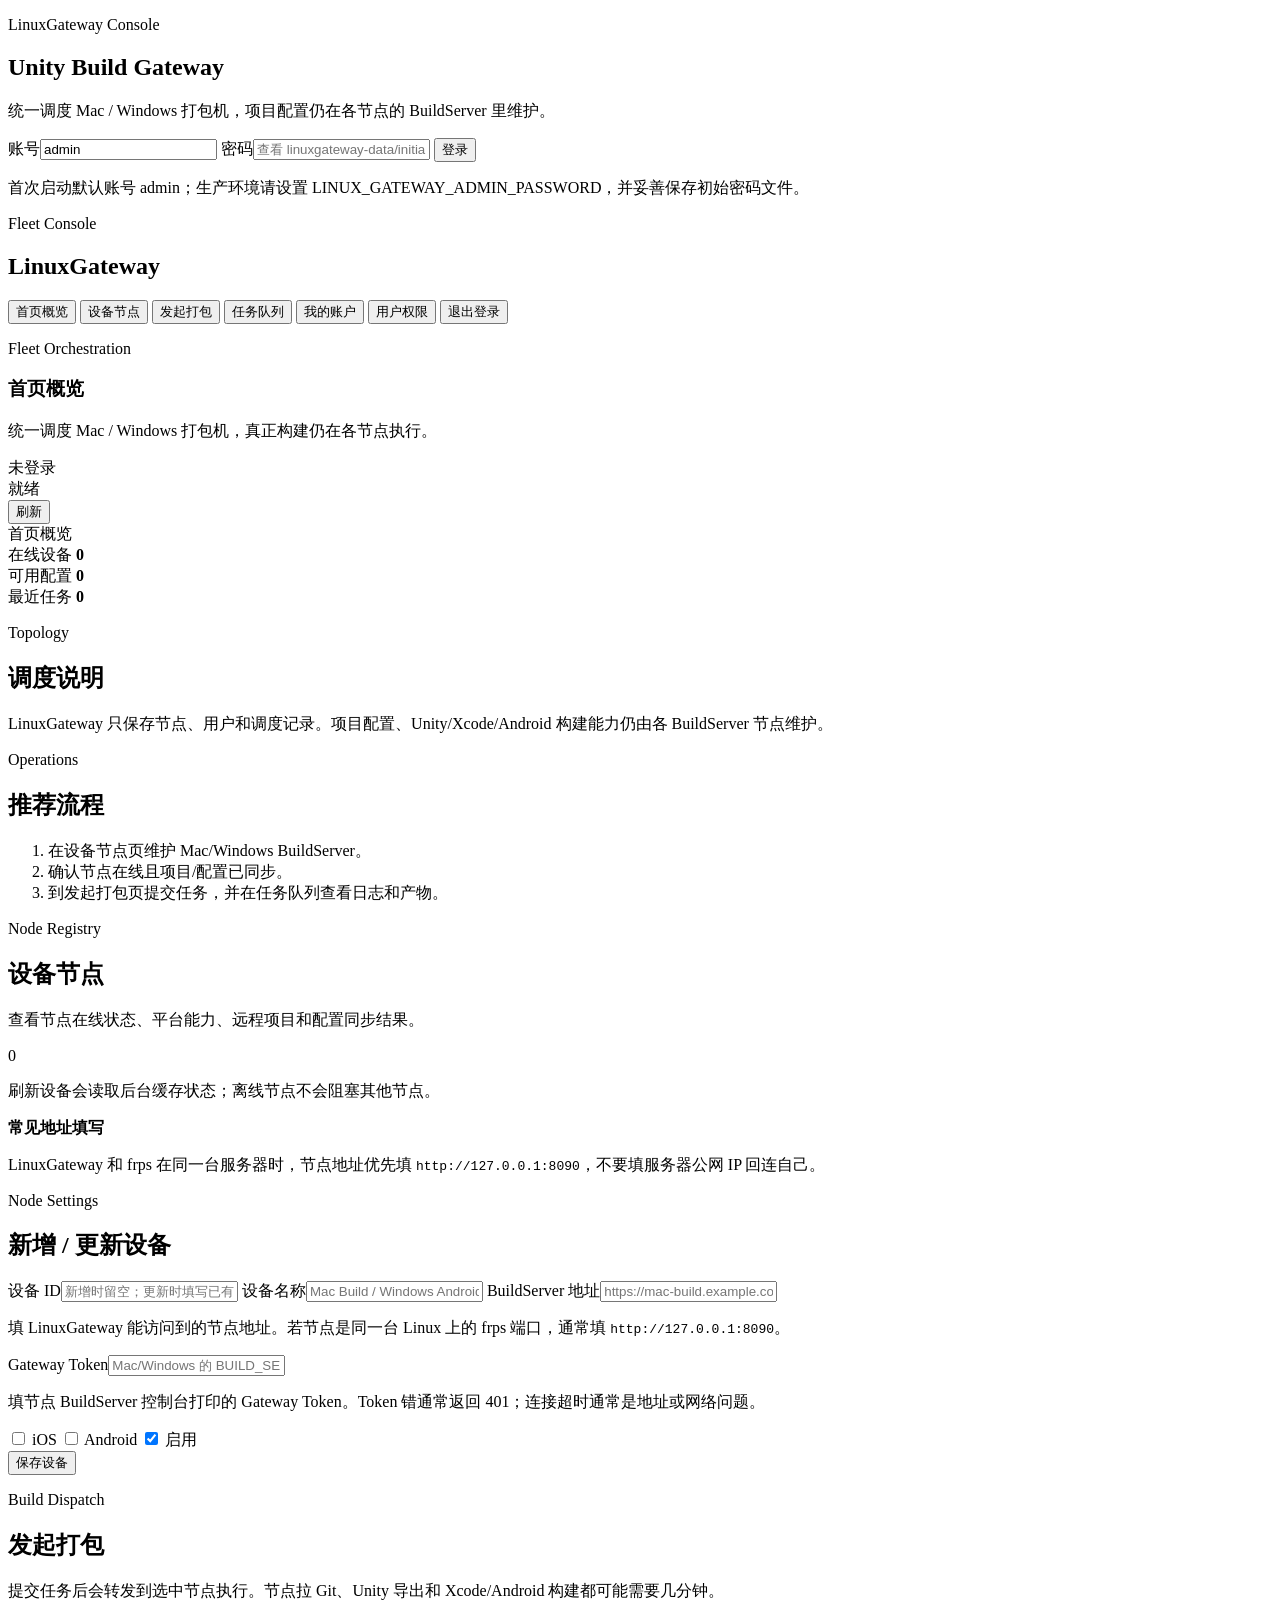
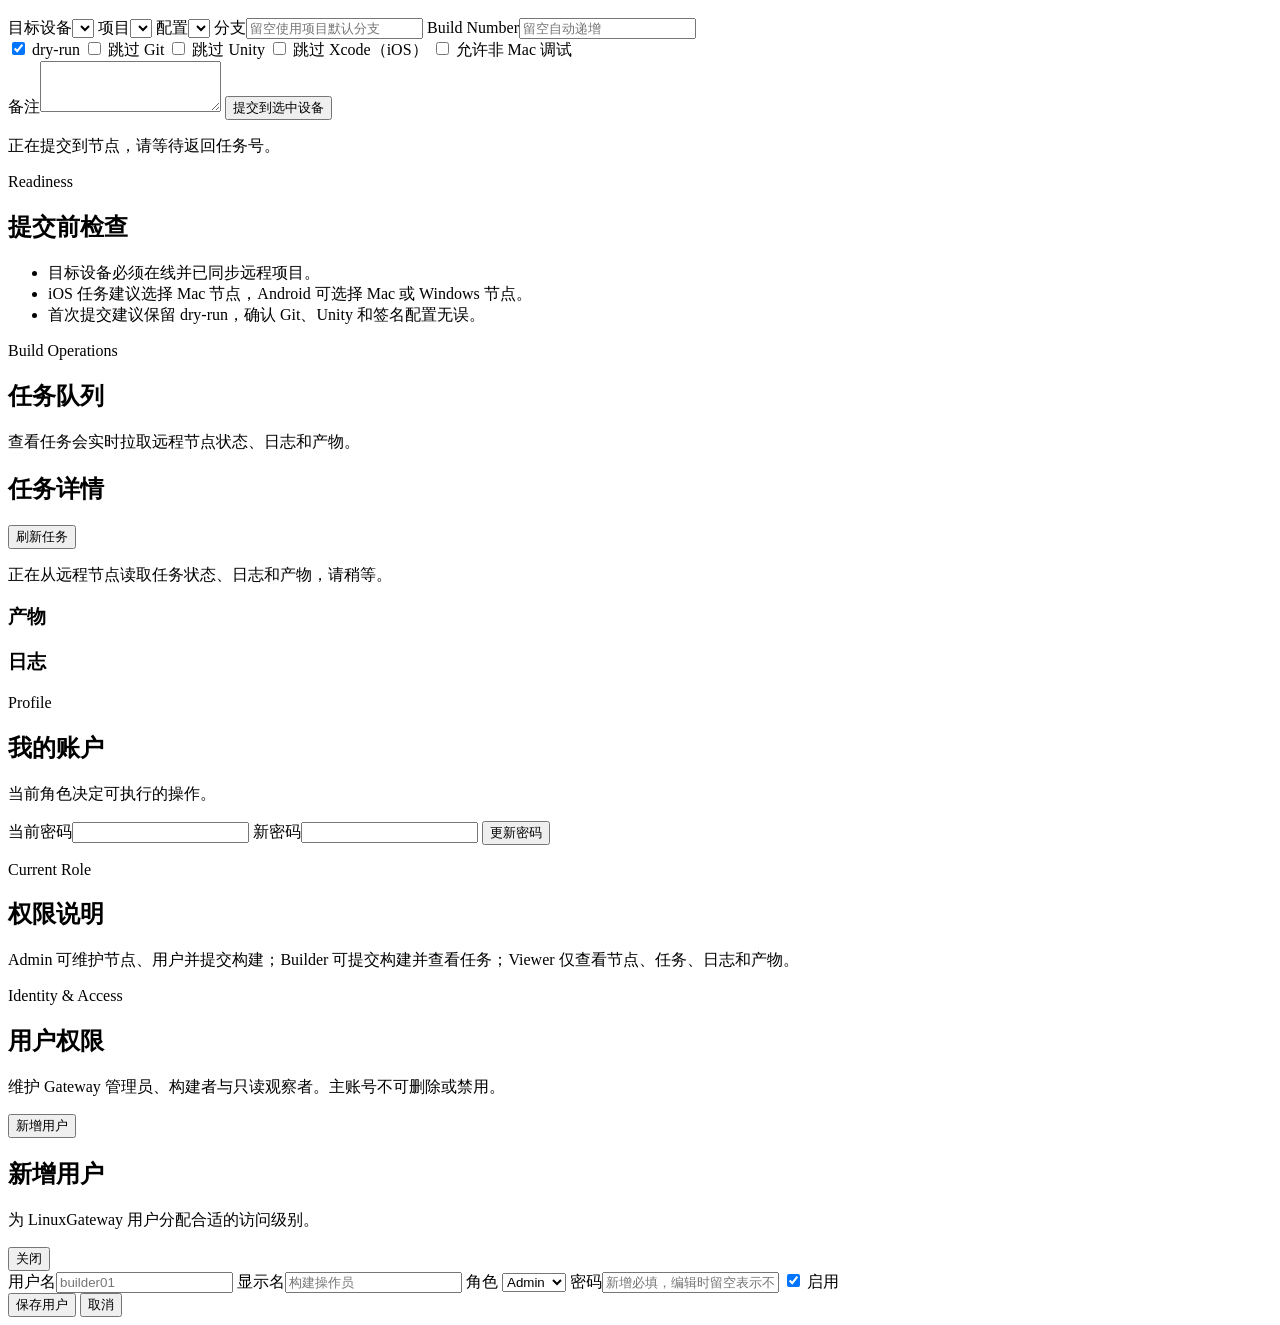
==== LinuxGateway/wwwroot/index.html @ f6922e35 "LinuxGateway 已改成类似 vue-element-admin 的侧边栏后台布局，不再把所有功能挤在一个页面里。 新增模块页签：首页概览、设备节点、发起打包、任务队列、我的账户、用户权限。 " ====
<!doctype html>
<html lang="zh-CN">
<head>
  <meta charset="utf-8">
  <meta name="viewport" content="width=device-width, initial-scale=1">
  <title>Unity Build Linux Gateway</title>
  <link rel="stylesheet" href="/styles.css">
</head>
<body>
  <main id="app">
    <section id="loginView" class="login">
      <form id="loginForm" class="panel login-panel">
        <p class="eyebrow">LinuxGateway Console</p>
        <h1>Unity Build Gateway</h1>
        <p class="login-copy">统一调度 Mac / Windows 打包机，项目配置仍在各节点的 BuildServer 里维护。</p>
        <label>账号<input id="loginUser" autocomplete="username" value="admin"></label>
        <label>密码<input id="loginPassword" type="password" autocomplete="current-password" placeholder="查看 linuxgateway-data/initial-admin.txt"></label>
        <button id="loginBtn" type="submit">登录</button>
        <p id="loginError" class="error"></p>
        <p class="hint">首次启动默认账号 admin；生产环境请设置 LINUX_GATEWAY_ADMIN_PASSWORD，并妥善保存初始密码文件。</p>
      </form>
    </section>

    <section id="mainView" class="app-shell hidden">
      <aside class="app-sidebar">
        <div class="side-brand">
          <p class="eyebrow">Fleet Console</p>
          <h2>LinuxGateway</h2>
        </div>
        <button data-tab="overview" class="active" type="button">首页概览</button>
        <button data-tab="nodes" type="button">设备节点</button>
        <button data-tab="builds" type="button">发起打包</button>
        <button data-tab="jobs" type="button">任务队列</button>
        <button data-tab="account" type="button">我的账户</button>
        <button id="usersNav" data-tab="users" type="button">用户权限</button>
        <button id="logoutBtn" type="button">退出登录</button>
      </aside>

      <section class="app-main">
        <header class="page-header">
          <div>
            <p class="eyebrow">Fleet Orchestration</p>
            <h1 id="pageTitle">首页概览</h1>
            <p id="pageSubTitle">统一调度 Mac / Windows 打包机，真正构建仍在各节点执行。</p>
          </div>
          <div class="topbar-actions">
            <div id="userInfo" class="top-status">未登录</div>
            <div id="topStatus" class="top-status">就绪</div>
            <button id="refreshBtn" type="button">刷新</button>
          </div>
        </header>

        <div class="route-tags" aria-label="当前模块">
          <span id="activeRouteTag" class="route-tag active">首页概览</span>
        </div>

        <div id="globalError" class="error banner hidden" role="alert" aria-live="assertive"></div>
        <div id="globalNotice" class="notice banner hidden" role="status" aria-live="polite"></div>

        <section id="overviewTab" class="tab">
          <section class="summary-grid">
            <article class="summary-card">
              <span>在线设备</span>
              <strong id="onlineNodeCount">0</strong>
            </article>
            <article class="summary-card">
              <span>可用配置</span>
              <strong id="remoteConfigCount">0</strong>
            </article>
            <article class="summary-card">
              <span>最近任务</span>
              <strong id="jobCount">0</strong>
            </article>
          </section>

          <section class="overview-grid">
            <article class="panel">
              <p class="eyebrow">Topology</p>
              <h2>调度说明</h2>
              <p class="hint">LinuxGateway 只保存节点、用户和调度记录。项目配置、Unity/Xcode/Android 构建能力仍由各 BuildServer 节点维护。</p>
            </article>
            <article class="panel">
              <p class="eyebrow">Operations</p>
              <h2>推荐流程</h2>
              <ol class="clean-list">
                <li>在设备节点页维护 Mac/Windows BuildServer。</li>
                <li>确认节点在线且项目/配置已同步。</li>
                <li>到发起打包页提交任务，并在任务队列查看日志和产物。</li>
              </ol>
            </article>
          </section>
        </section>

        <section id="nodesTab" class="tab hidden">
          <section class="split-layout">
            <section class="panel nodes-panel">
              <header class="section-toolbar">
                <div>
                  <p class="eyebrow">Node Registry</p>
                  <h2>设备节点</h2>
                  <p class="muted">查看节点在线状态、平台能力、远程项目和配置同步结果。</p>
                </div>
                <span id="nodeCountBadge" class="badge">0</span>
              </header>
              <p class="hint">刷新设备会读取后台缓存状态；离线节点不会阻塞其他节点。</p>
              <div id="nodesList" class="list"></div>
              <div class="side-tip">
                <strong>常见地址填写</strong>
                <p>LinuxGateway 和 frps 在同一台服务器时，节点地址优先填 <code>http://127.0.0.1:8090</code>，不要填服务器公网 IP 回连自己。</p>
              </div>
            </section>

            <form id="nodeForm" class="panel">
              <p class="eyebrow">Node Settings</p>
              <h2>新增 / 更新设备</h2>
              <label>设备 ID<input id="nodeId" placeholder="新增时留空；更新时填写已有 ID"></label>
              <label>设备名称<input id="nodeName" placeholder="Mac Build / Windows Android"></label>
              <label>BuildServer 地址<input id="nodeBaseUrl" placeholder="https://mac-build.example.com"></label>
              <p class="field-help">填 LinuxGateway 能访问到的节点地址。若节点是同一台 Linux 上的 frps 端口，通常填 <code>http://127.0.0.1:8090</code>。</p>
              <label>Gateway Token<input id="nodeToken" type="password" placeholder="Mac/Windows 的 BUILD_SERVER_GATEWAY_TOKEN"></label>
              <p class="field-help">填节点 BuildServer 控制台打印的 Gateway Token。Token 错通常返回 401；连接超时通常是地址或网络问题。</p>
              <div class="checks">
                <label><input id="nodeIos" type="checkbox"> iOS</label>
                <label><input id="nodeAndroid" type="checkbox"> Android</label>
                <label><input id="nodeEnabled" type="checkbox" checked> 启用</label>
              </div>
              <button id="nodeSaveBtn" type="submit">保存设备</button>
            </form>
          </section>
        </section>

        <section id="buildsTab" class="tab hidden">
          <section class="split-layout">
            <form id="buildForm" class="panel">
              <p class="eyebrow">Build Dispatch</p>
              <h2>发起打包</h2>
              <p class="hint">提交任务后会转发到选中节点执行。节点拉 Git、Unity 导出和 Xcode/Android 构建都可能需要几分钟。</p>
              <label>目标设备<select id="buildNode"></select></label>
              <label>项目<select id="buildProject"></select></label>
              <label>配置<select id="buildConfig"></select></label>
              <label>分支<input id="buildBranch" placeholder="留空使用项目默认分支"></label>
              <label>Build Number<input id="buildNumber" placeholder="留空自动递增"></label>
              <div class="checks">
                <label><input id="dryRun" type="checkbox" checked> dry-run</label>
                <label><input id="skipGit" type="checkbox"> 跳过 Git</label>
                <label><input id="skipUnity" type="checkbox"> 跳过 Unity</label>
                <label><input id="skipXcode" type="checkbox"> 跳过 Xcode（iOS）</label>
                <label><input id="allowNonMac" type="checkbox"> 允许非 Mac 调试</label>
              </div>
              <label>备注<textarea id="buildNotes" rows="3"></textarea></label>
              <button id="buildSubmitBtn" type="submit">提交到选中设备</button>
              <p id="buildSubmitHint" class="field-help hidden">正在提交到节点，请等待返回任务号。</p>
            </form>

            <article class="panel">
              <p class="eyebrow">Readiness</p>
              <h2>提交前检查</h2>
              <ul class="clean-list">
                <li>目标设备必须在线并已同步远程项目。</li>
                <li>iOS 任务建议选择 Mac 节点，Android 可选择 Mac 或 Windows 节点。</li>
                <li>首次提交建议保留 dry-run，确认 Git、Unity 和签名配置无误。</li>
              </ul>
            </article>
          </section>
        </section>

        <section id="jobsTab" class="tab hidden">
          <section class="panel jobs-panel">
            <header class="section-toolbar">
              <div>
                <p class="eyebrow">Build Operations</p>
                <h2>任务队列</h2>
                <p class="muted">查看任务会实时拉取远程节点状态、日志和产物。</p>
              </div>
            </header>
            <div id="jobsList" class="list"></div>
          </section>

          <section id="jobDetail" class="panel hidden">
            <header class="section-head">
              <h2 id="jobTitle">任务详情</h2>
              <button id="refreshJobBtn" type="button">刷新任务</button>
            </header>
            <p id="jobLoadingHint" class="notice inline hidden">正在从远程节点读取任务状态、日志和产物，请稍等。</p>
            <div id="jobMeta" class="meta"></div>
            <h3>产物</h3>
            <div id="artifactsList" class="list"></div>
            <h3>日志</h3>
            <pre id="jobLog"></pre>
          </section>
        </section>

        <section id="accountTab" class="tab hidden">
          <section class="grid">
            <form id="passwordForm" class="panel">
              <p class="eyebrow">Profile</p>
              <h2>我的账户</h2>
              <p id="roleHint" class="hint">当前角色决定可执行的操作。</p>
              <label>当前密码<input id="currentPassword" type="password" autocomplete="current-password"></label>
              <label>新密码<input id="newPassword" type="password" autocomplete="new-password"></label>
              <button id="passwordSaveBtn" type="submit">更新密码</button>
            </form>

            <article class="panel">
              <p class="eyebrow">Current Role</p>
              <h2>权限说明</h2>
              <p class="hint">Admin 可维护节点、用户并提交构建；Builder 可提交构建并查看任务；Viewer 仅查看节点、任务、日志和产物。</p>
            </article>
          </section>
        </section>

        <section id="usersTab" class="tab hidden">
          <section id="adminPanel" class="panel admin-panel hidden">
            <header class="section-toolbar">
              <div>
                <p class="eyebrow">Identity & Access</p>
                <h2>用户权限</h2>
                <p class="muted">维护 Gateway 管理员、构建者与只读观察者。主账号不可删除或禁用。</p>
              </div>
              <button id="userAddBtn" type="button">新增用户</button>
            </header>
            <div id="userStats" class="identity-stats"></div>
            <div class="table-shell">
              <div id="usersList" class="list"></div>
            </div>
          </section>
        </section>
      </section>
    </section>
  </main>
  <section id="userModal" class="modal-backdrop hidden" aria-hidden="true">
    <div class="modal user-modal" role="dialog" aria-modal="true" aria-labelledby="userModalTitle">
      <form id="userForm">
        <header class="modal-header">
          <div>
            <h2 id="userModalTitle">新增用户</h2>
            <p id="userModalSubTitle" class="muted">为 LinuxGateway 用户分配合适的访问级别。</p>
          </div>
          <button id="userModalClose" class="secondary" type="button">关闭</button>
        </header>
        <div class="modal-body">
          <input id="userId" type="hidden">
          <div class="form-grid">
            <label>用户名<input id="userName" autocomplete="off" placeholder="builder01"></label>
            <label>显示名<input id="userDisplayName" autocomplete="off" placeholder="构建操作员"></label>
            <label>角色
              <select id="userRole">
                <option value="Admin">Admin</option>
                <option value="Builder">Builder</option>
                <option value="Viewer">Viewer</option>
              </select>
            </label>
            <label>密码<input id="userPassword" type="password" autocomplete="new-password" placeholder="新增必填，编辑时留空表示不修改"></label>
            <label><input id="userEnabled" type="checkbox" checked> 启用</label>
          </div>
        </div>
        <footer class="modal-footer">
          <button id="userSaveBtn" type="submit">保存用户</button>
          <button id="userCancelBtn" class="secondary" type="button">取消</button>
        </footer>
      </form>
    </div>
  </section>
  <script src="/runtime.js"></script>
  <script src="/app.js"></script>
</body>
</html>
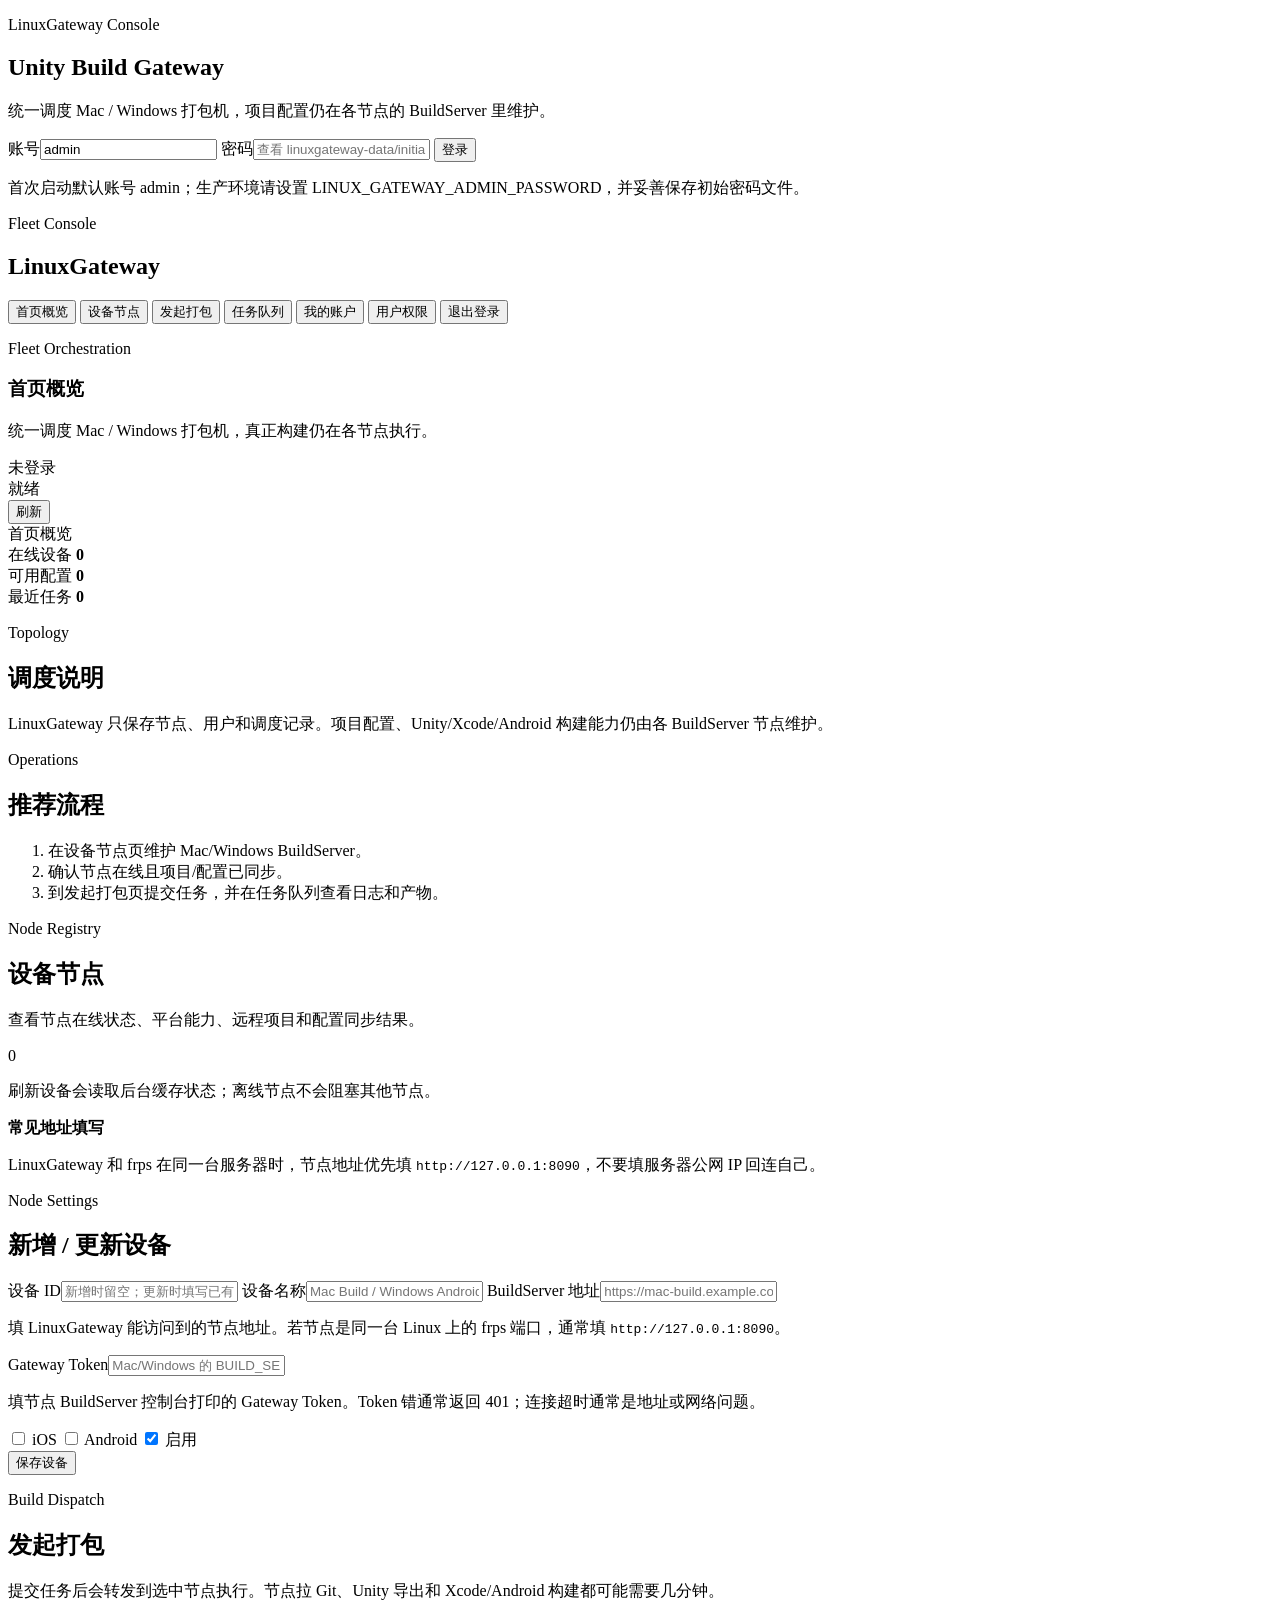
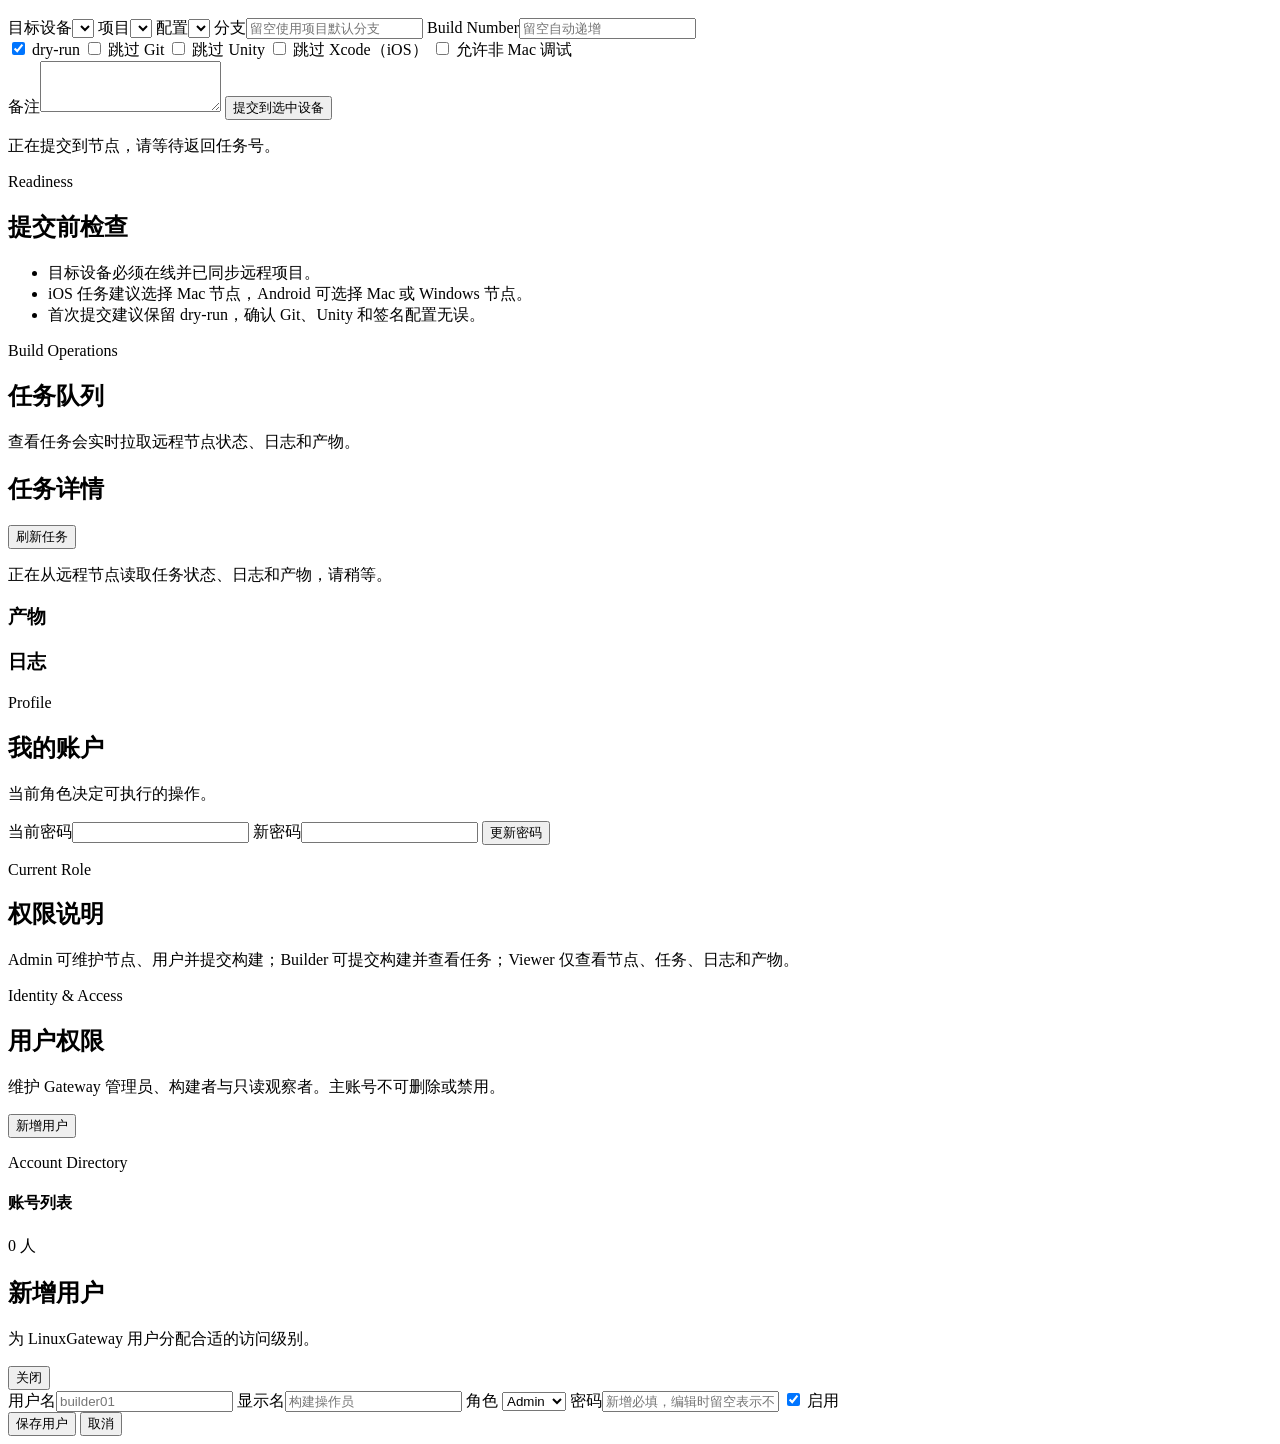
==== commit c62a546f: "前端优化，用户权限界面优化" ====
--- a/LinuxGateway/wwwroot/index.html
+++ b/LinuxGateway/wwwroot/index.html
@@ -4,7 +4,7 @@
   <meta charset="utf-8">
   <meta name="viewport" content="width=device-width, initial-scale=1">
   <title>Unity Build Linux Gateway</title>
-  <link rel="stylesheet" href="/styles.css">
+  <link rel="stylesheet" href="/styles.css?v=20260624-identity-click">
 </head>
 <body>
   <main id="app">
@@ -220,8 +220,18 @@
               <button id="userAddBtn" type="button">新增用户</button>
             </header>
             <div id="userStats" class="identity-stats"></div>
-            <div class="table-shell">
-              <div id="usersList" class="list"></div>
+            <div class="identity-layout">
+              <section class="user-directory-card" aria-label="账号列表">
+                <header class="directory-heading">
+                  <div>
+                    <p class="eyebrow">Account Directory</p>
+                    <h4>账号列表</h4>
+                  </div>
+                  <span id="userDirectoryCount" class="count-badge">0 人</span>
+                </header>
+                <div id="usersList" class="user-list" role="listbox" aria-label="Gateway 用户账号"></div>
+              </section>
+              <aside id="userDetailPanel" class="user-detail-card" aria-live="polite"></aside>
             </div>
           </section>
         </section>
@@ -261,7 +271,7 @@
       </form>
     </div>
   </section>
-  <script src="/runtime.js"></script>
-  <script src="/app.js"></script>
+  <script src="/runtime.js?v=20260624-identity-click"></script>
+  <script src="/app.js?v=20260624-identity-click"></script>
 </body>
 </html>
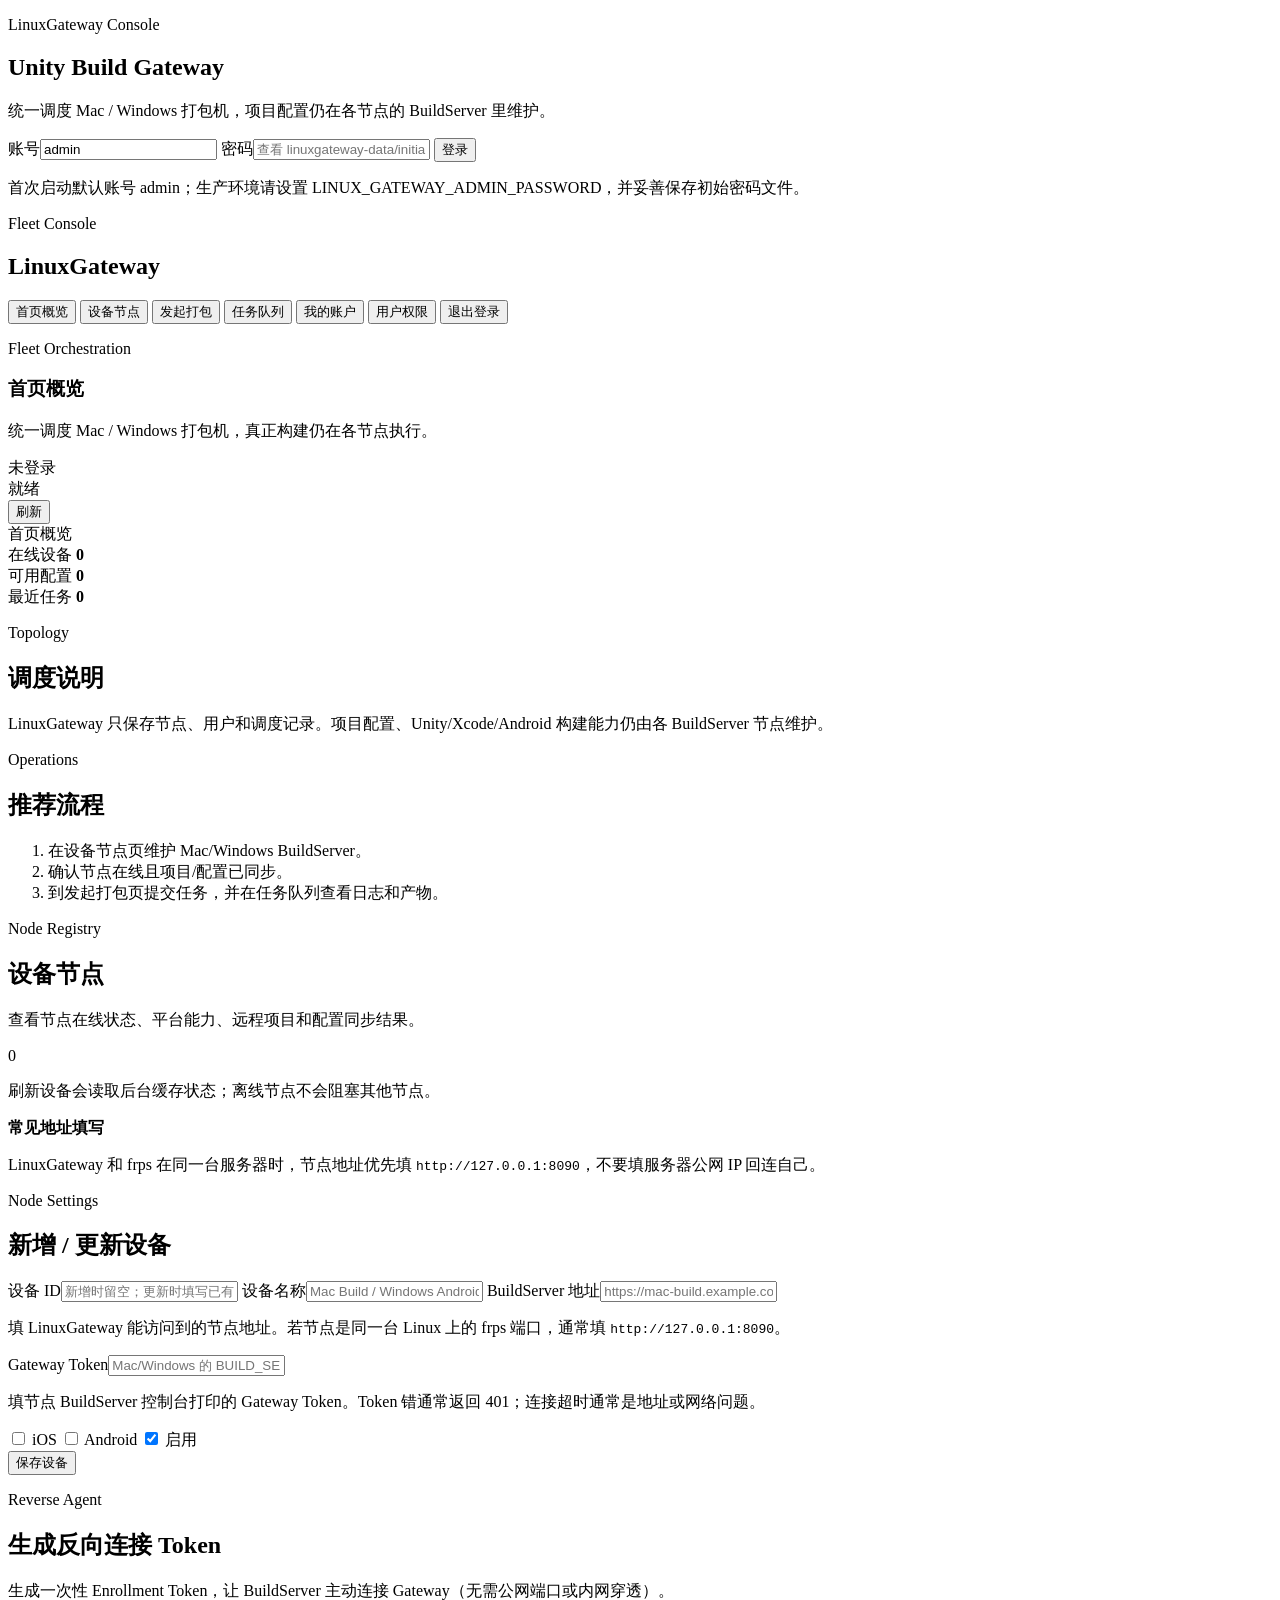
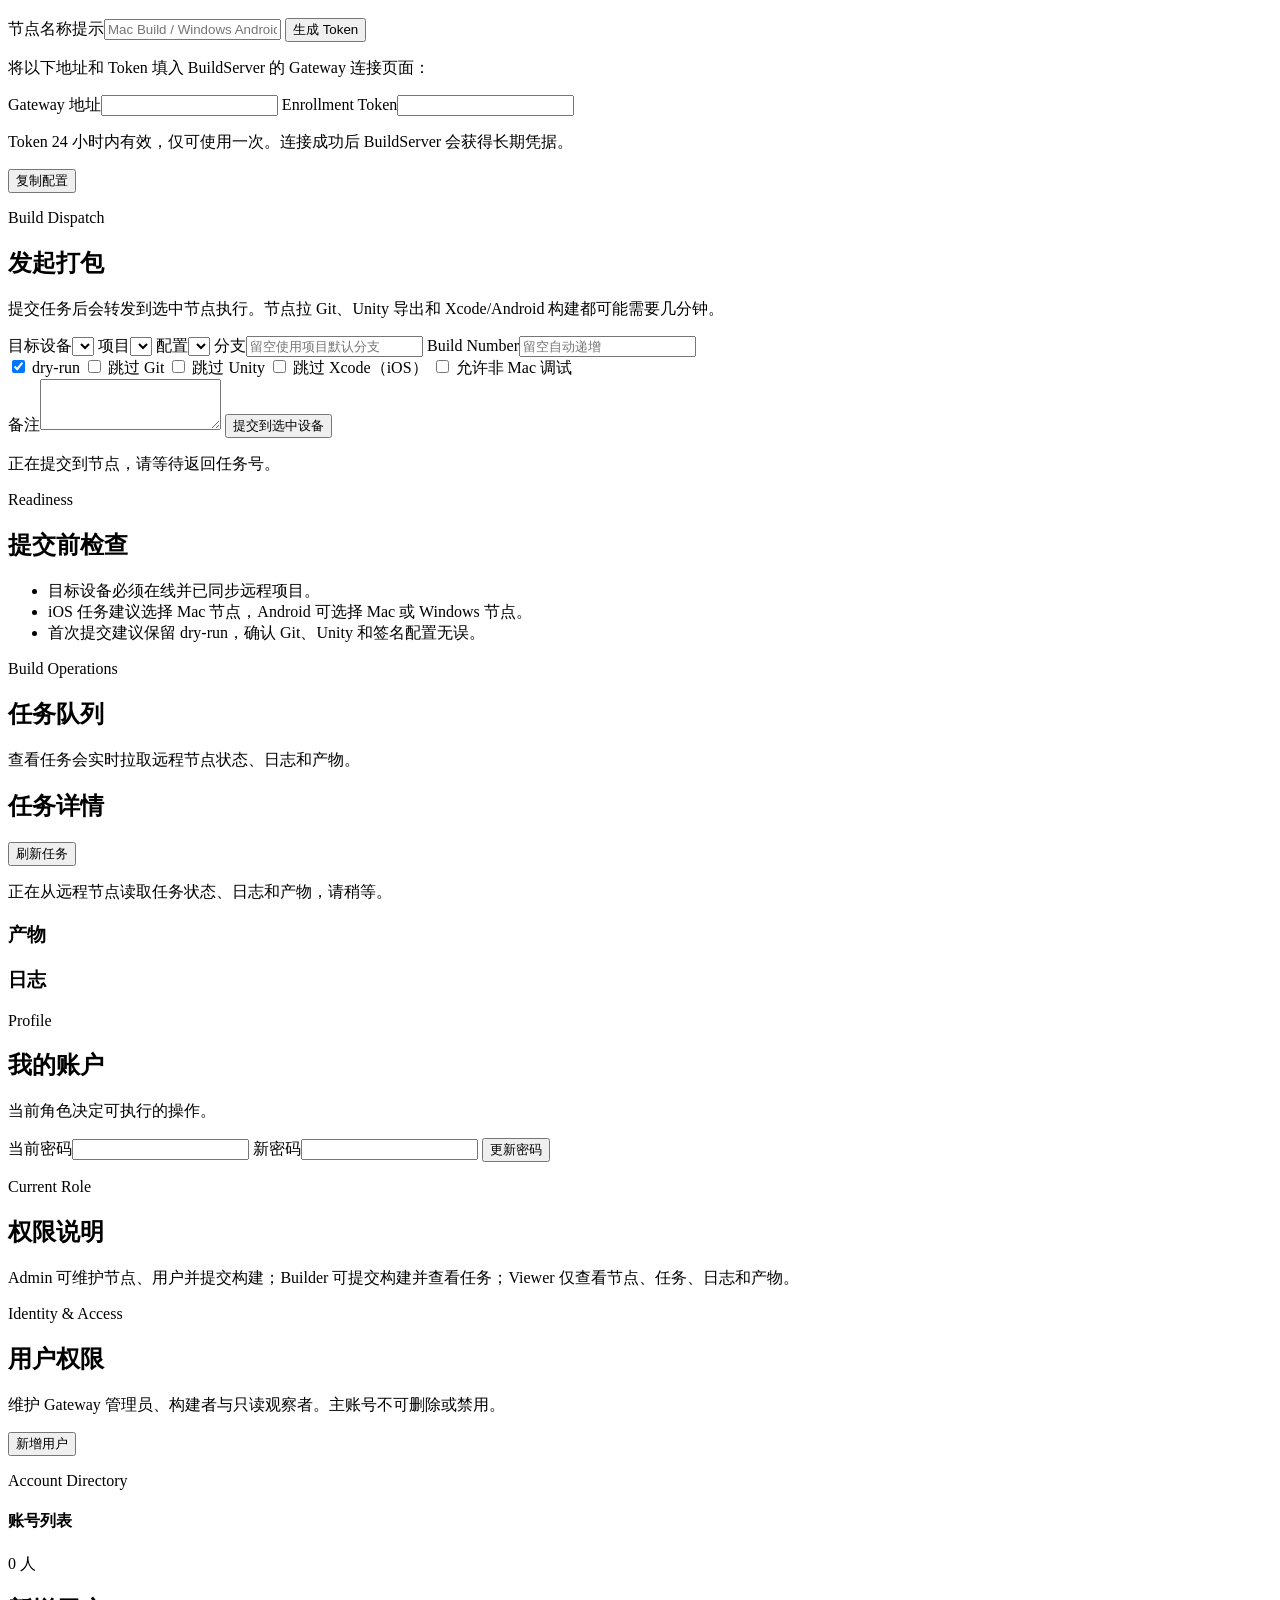
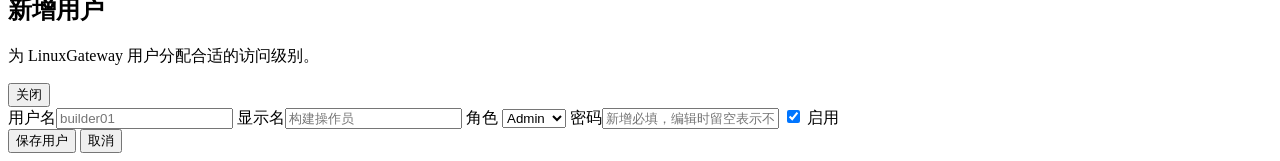
==== commit e07d0ae9: "更新BuildServer主动连接LinuxGateway的企业级反向通信架构 保留现有直连 REST 节点模式，同时新增 Reverse Agent 模式。本地 BuildServer 启动后主动向" ====
--- a/LinuxGateway/wwwroot/index.html
+++ b/LinuxGateway/wwwroot/index.html
@@ -126,6 +126,21 @@
               </div>
               <button id="nodeSaveBtn" type="submit">保存设备</button>
             </form>
+
+            <article class="panel">
+              <p class="eyebrow">Reverse Agent</p>
+              <h2>生成反向连接 Token</h2>
+              <p class="hint">生成一次性 Enrollment Token，让 BuildServer 主动连接 Gateway（无需公网端口或内网穿透）。</p>
+              <label>节点名称提示<input id="enrollNodeNameHint" placeholder="Mac Build / Windows Android"></label>
+              <button id="generateTokenBtn" type="button">生成 Token</button>
+              <div id="enrollResult" class="enroll-result hidden">
+                <p class="hint">将以下地址和 Token 填入 BuildServer 的 Gateway 连接页面：</p>
+                <label>Gateway 地址<input id="enrollGatewayUrl" readonly></label>
+                <label>Enrollment Token<input id="enrollTokenValue" readonly></label>
+                <p class="field-help">Token 24 小时内有效，仅可使用一次。连接成功后 BuildServer 会获得长期凭据。</p>
+                <button id="copyEnrollBtn" class="secondary" type="button">复制配置</button>
+              </div>
+            </article>
           </section>
         </section>
 
@@ -271,7 +286,7 @@
       </form>
     </div>
   </section>
-  <script src="/runtime.js?v=20260624-identity-click"></script>
+  <script src="/runtime.js?v=20260624-continuous-log"></script>
   <script src="/app.js?v=20260624-identity-click"></script>
 </body>
 </html>
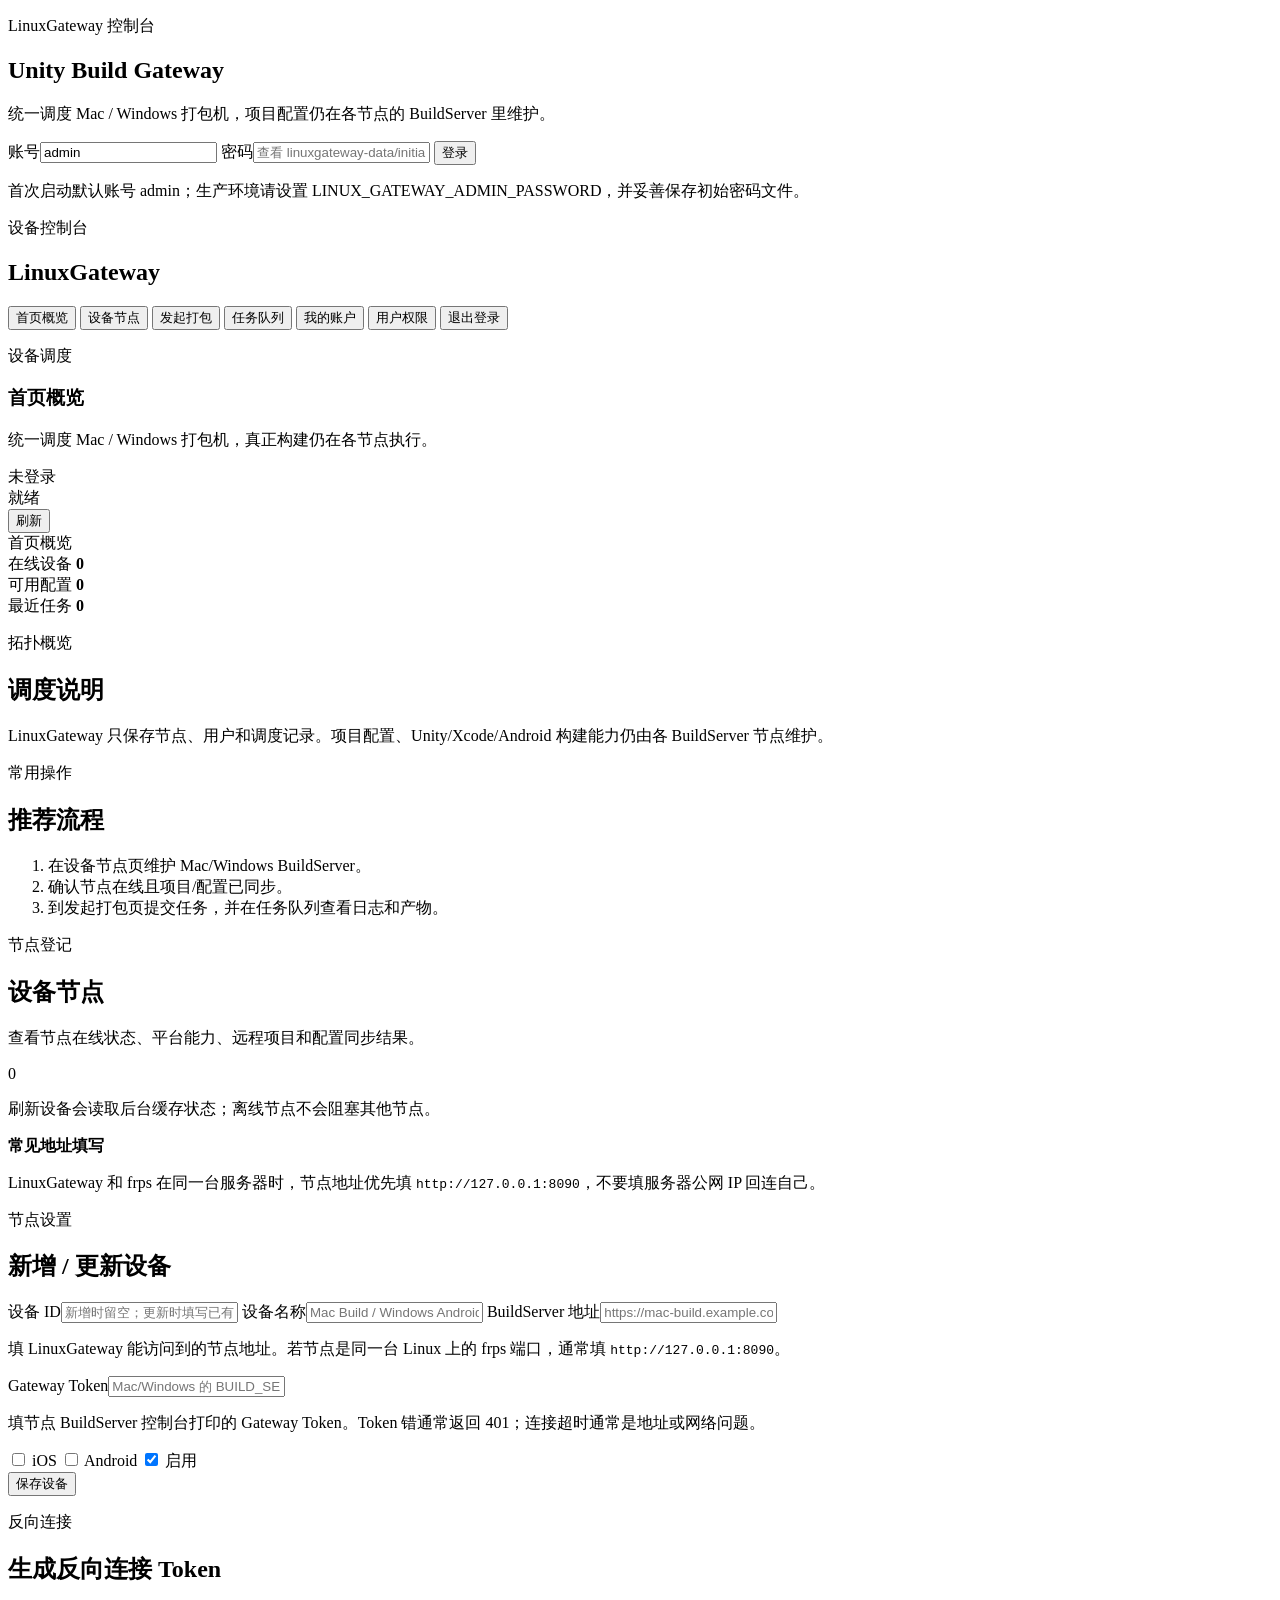
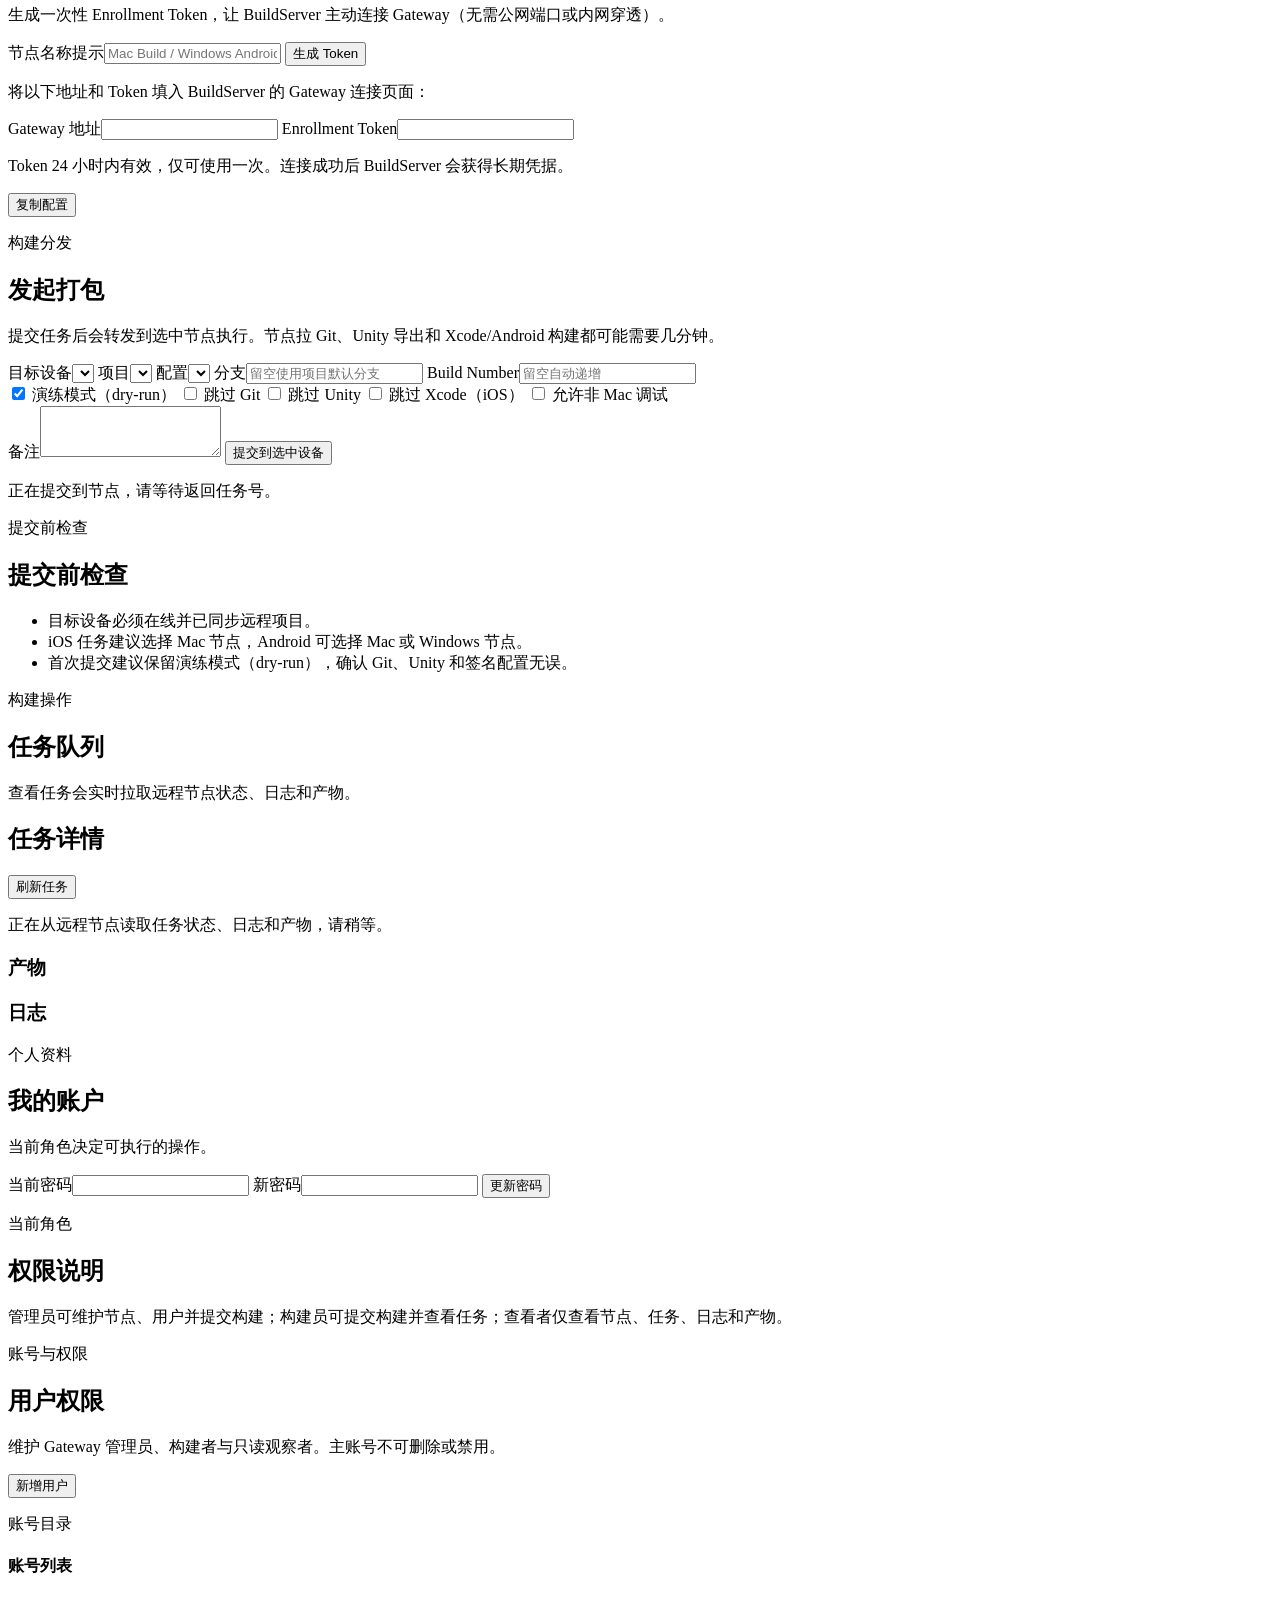
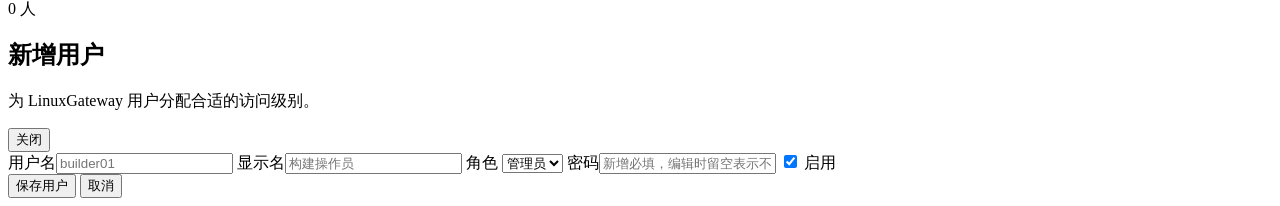
==== commit c65c0c42: "修复 dry-run 日志不显示的问题 中文友好化" ====
--- a/LinuxGateway/wwwroot/index.html
+++ b/LinuxGateway/wwwroot/index.html
@@ -10,7 +10,7 @@
   <main id="app">
     <section id="loginView" class="login">
       <form id="loginForm" class="panel login-panel">
-        <p class="eyebrow">LinuxGateway Console</p>
+        <p class="eyebrow">LinuxGateway 控制台</p>
         <h1>Unity Build Gateway</h1>
         <p class="login-copy">统一调度 Mac / Windows 打包机，项目配置仍在各节点的 BuildServer 里维护。</p>
         <label>账号<input id="loginUser" autocomplete="username" value="admin"></label>
@@ -24,7 +24,7 @@
     <section id="mainView" class="app-shell hidden">
       <aside class="app-sidebar">
         <div class="side-brand">
-          <p class="eyebrow">Fleet Console</p>
+          <p class="eyebrow">设备控制台</p>
           <h2>LinuxGateway</h2>
         </div>
         <button data-tab="overview" class="active" type="button">首页概览</button>
@@ -39,7 +39,7 @@
       <section class="app-main">
         <header class="page-header">
           <div>
-            <p class="eyebrow">Fleet Orchestration</p>
+            <p class="eyebrow">设备调度</p>
             <h1 id="pageTitle">首页概览</h1>
             <p id="pageSubTitle">统一调度 Mac / Windows 打包机，真正构建仍在各节点执行。</p>
           </div>
@@ -75,12 +75,12 @@
 
           <section class="overview-grid">
             <article class="panel">
-              <p class="eyebrow">Topology</p>
+              <p class="eyebrow">拓扑概览</p>
               <h2>调度说明</h2>
               <p class="hint">LinuxGateway 只保存节点、用户和调度记录。项目配置、Unity/Xcode/Android 构建能力仍由各 BuildServer 节点维护。</p>
             </article>
             <article class="panel">
-              <p class="eyebrow">Operations</p>
+              <p class="eyebrow">常用操作</p>
               <h2>推荐流程</h2>
               <ol class="clean-list">
                 <li>在设备节点页维护 Mac/Windows BuildServer。</li>
@@ -96,7 +96,7 @@
             <section class="panel nodes-panel">
               <header class="section-toolbar">
                 <div>
-                  <p class="eyebrow">Node Registry</p>
+                  <p class="eyebrow">节点登记</p>
                   <h2>设备节点</h2>
                   <p class="muted">查看节点在线状态、平台能力、远程项目和配置同步结果。</p>
                 </div>
@@ -111,7 +111,7 @@
             </section>
 
             <form id="nodeForm" class="panel">
-              <p class="eyebrow">Node Settings</p>
+              <p class="eyebrow">节点设置</p>
               <h2>新增 / 更新设备</h2>
               <label>设备 ID<input id="nodeId" placeholder="新增时留空；更新时填写已有 ID"></label>
               <label>设备名称<input id="nodeName" placeholder="Mac Build / Windows Android"></label>
@@ -128,7 +128,7 @@
             </form>
 
             <article class="panel">
-              <p class="eyebrow">Reverse Agent</p>
+              <p class="eyebrow">反向连接</p>
               <h2>生成反向连接 Token</h2>
               <p class="hint">生成一次性 Enrollment Token，让 BuildServer 主动连接 Gateway（无需公网端口或内网穿透）。</p>
               <label>节点名称提示<input id="enrollNodeNameHint" placeholder="Mac Build / Windows Android"></label>
@@ -147,7 +147,7 @@
         <section id="buildsTab" class="tab hidden">
           <section class="split-layout">
             <form id="buildForm" class="panel">
-              <p class="eyebrow">Build Dispatch</p>
+              <p class="eyebrow">构建分发</p>
               <h2>发起打包</h2>
               <p class="hint">提交任务后会转发到选中节点执行。节点拉 Git、Unity 导出和 Xcode/Android 构建都可能需要几分钟。</p>
               <label>目标设备<select id="buildNode"></select></label>
@@ -156,7 +156,7 @@
               <label>分支<input id="buildBranch" placeholder="留空使用项目默认分支"></label>
               <label>Build Number<input id="buildNumber" placeholder="留空自动递增"></label>
               <div class="checks">
-                <label><input id="dryRun" type="checkbox" checked> dry-run</label>
+                <label><input id="dryRun" type="checkbox" checked> 演练模式（dry-run）</label>
                 <label><input id="skipGit" type="checkbox"> 跳过 Git</label>
                 <label><input id="skipUnity" type="checkbox"> 跳过 Unity</label>
                 <label><input id="skipXcode" type="checkbox"> 跳过 Xcode（iOS）</label>
@@ -168,12 +168,12 @@
             </form>
 
             <article class="panel">
-              <p class="eyebrow">Readiness</p>
+              <p class="eyebrow">提交前检查</p>
               <h2>提交前检查</h2>
               <ul class="clean-list">
                 <li>目标设备必须在线并已同步远程项目。</li>
                 <li>iOS 任务建议选择 Mac 节点，Android 可选择 Mac 或 Windows 节点。</li>
-                <li>首次提交建议保留 dry-run，确认 Git、Unity 和签名配置无误。</li>
+                <li>首次提交建议保留演练模式（dry-run），确认 Git、Unity 和签名配置无误。</li>
               </ul>
             </article>
           </section>
@@ -183,7 +183,7 @@
           <section class="panel jobs-panel">
             <header class="section-toolbar">
               <div>
-                <p class="eyebrow">Build Operations</p>
+                <p class="eyebrow">构建操作</p>
                 <h2>任务队列</h2>
                 <p class="muted">查看任务会实时拉取远程节点状态、日志和产物。</p>
               </div>
@@ -208,7 +208,7 @@
         <section id="accountTab" class="tab hidden">
           <section class="grid">
             <form id="passwordForm" class="panel">
-              <p class="eyebrow">Profile</p>
+              <p class="eyebrow">个人资料</p>
               <h2>我的账户</h2>
               <p id="roleHint" class="hint">当前角色决定可执行的操作。</p>
               <label>当前密码<input id="currentPassword" type="password" autocomplete="current-password"></label>
@@ -217,9 +217,9 @@
             </form>
 
             <article class="panel">
-              <p class="eyebrow">Current Role</p>
+              <p class="eyebrow">当前角色</p>
               <h2>权限说明</h2>
-              <p class="hint">Admin 可维护节点、用户并提交构建；Builder 可提交构建并查看任务；Viewer 仅查看节点、任务、日志和产物。</p>
+              <p class="hint">管理员可维护节点、用户并提交构建；构建员可提交构建并查看任务；查看者仅查看节点、任务、日志和产物。</p>
             </article>
           </section>
         </section>
@@ -228,7 +228,7 @@
           <section id="adminPanel" class="panel admin-panel hidden">
             <header class="section-toolbar">
               <div>
-                <p class="eyebrow">Identity & Access</p>
+                <p class="eyebrow">账号与权限</p>
                 <h2>用户权限</h2>
                 <p class="muted">维护 Gateway 管理员、构建者与只读观察者。主账号不可删除或禁用。</p>
               </div>
@@ -239,7 +239,7 @@
               <section class="user-directory-card" aria-label="账号列表">
                 <header class="directory-heading">
                   <div>
-                    <p class="eyebrow">Account Directory</p>
+                    <p class="eyebrow">账号目录</p>
                     <h4>账号列表</h4>
                   </div>
                   <span id="userDirectoryCount" class="count-badge">0 人</span>
@@ -270,9 +270,9 @@
             <label>显示名<input id="userDisplayName" autocomplete="off" placeholder="构建操作员"></label>
             <label>角色
               <select id="userRole">
-                <option value="Admin">Admin</option>
-                <option value="Builder">Builder</option>
-                <option value="Viewer">Viewer</option>
+                <option value="Admin">管理员</option>
+                <option value="Builder">构建员</option>
+                <option value="Viewer">查看者</option>
               </select>
             </label>
             <label>密码<input id="userPassword" type="password" autocomplete="new-password" placeholder="新增必填，编辑时留空表示不修改"></label>
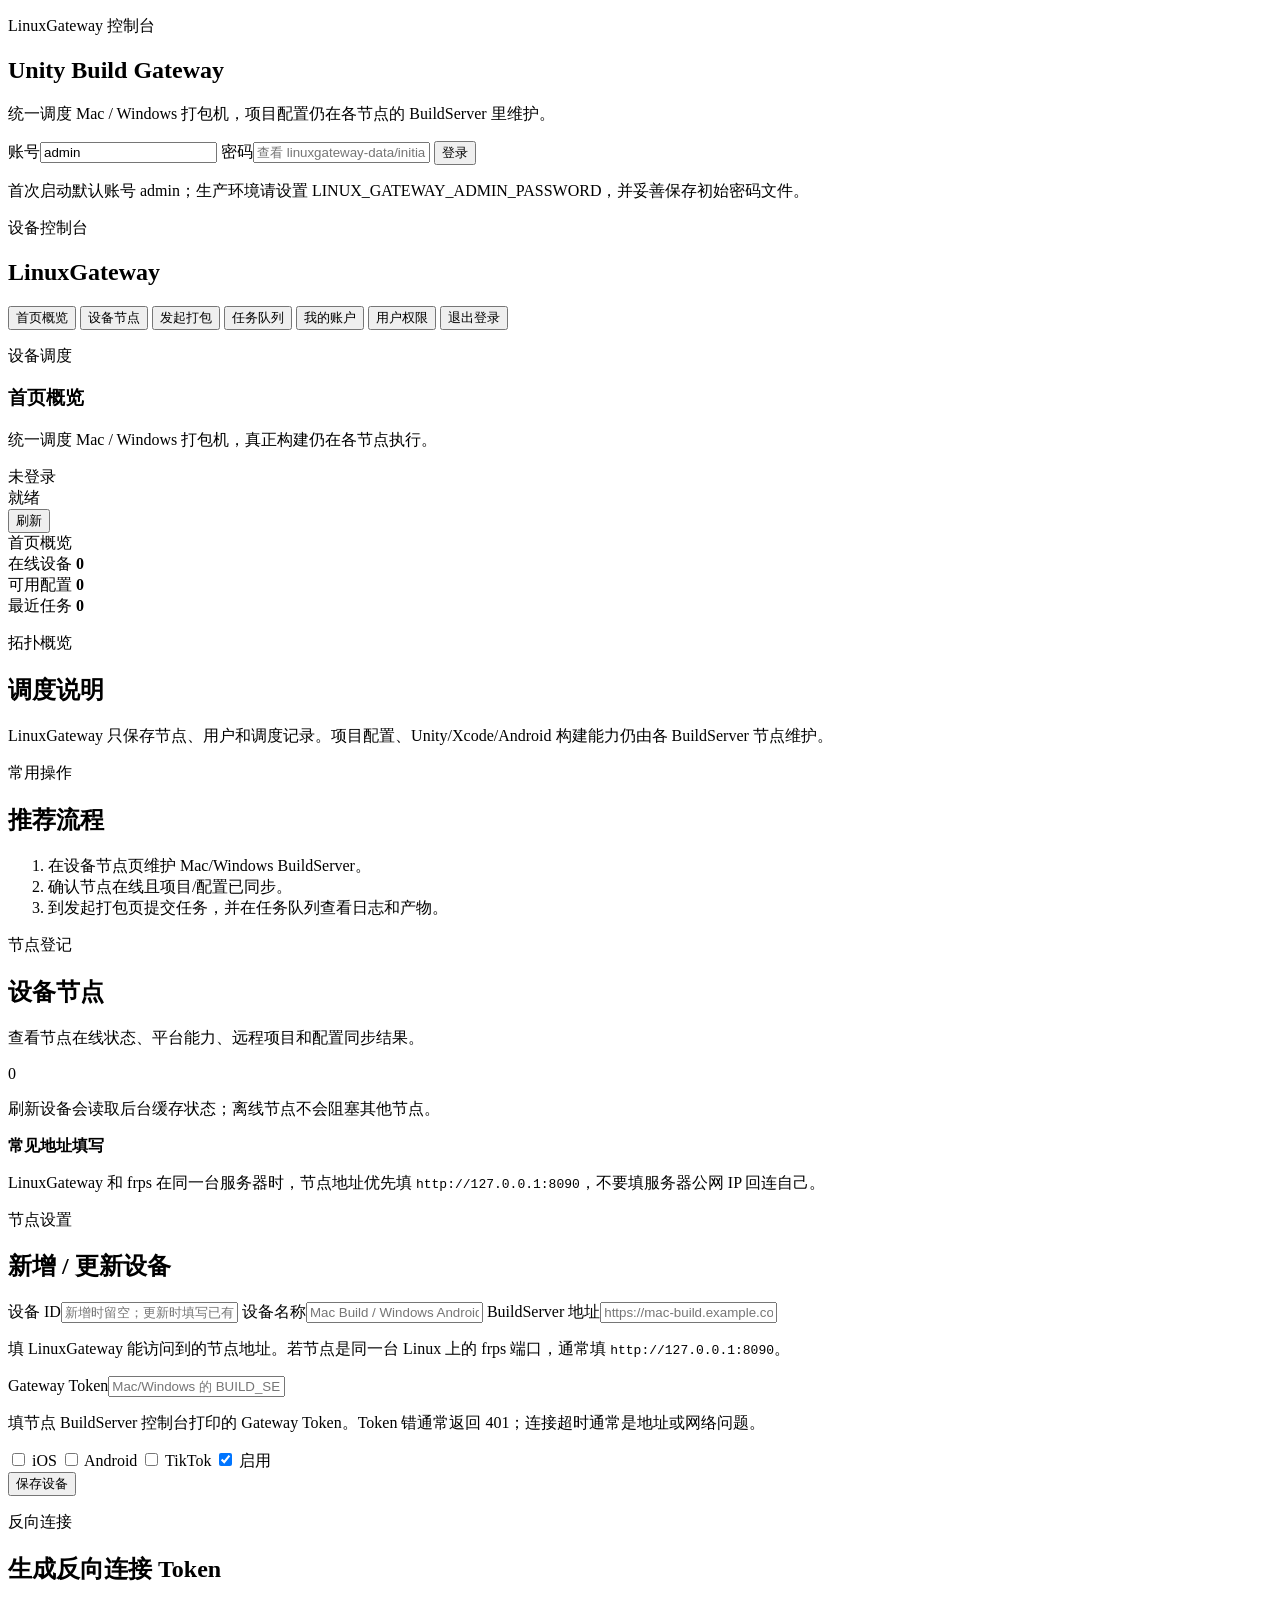
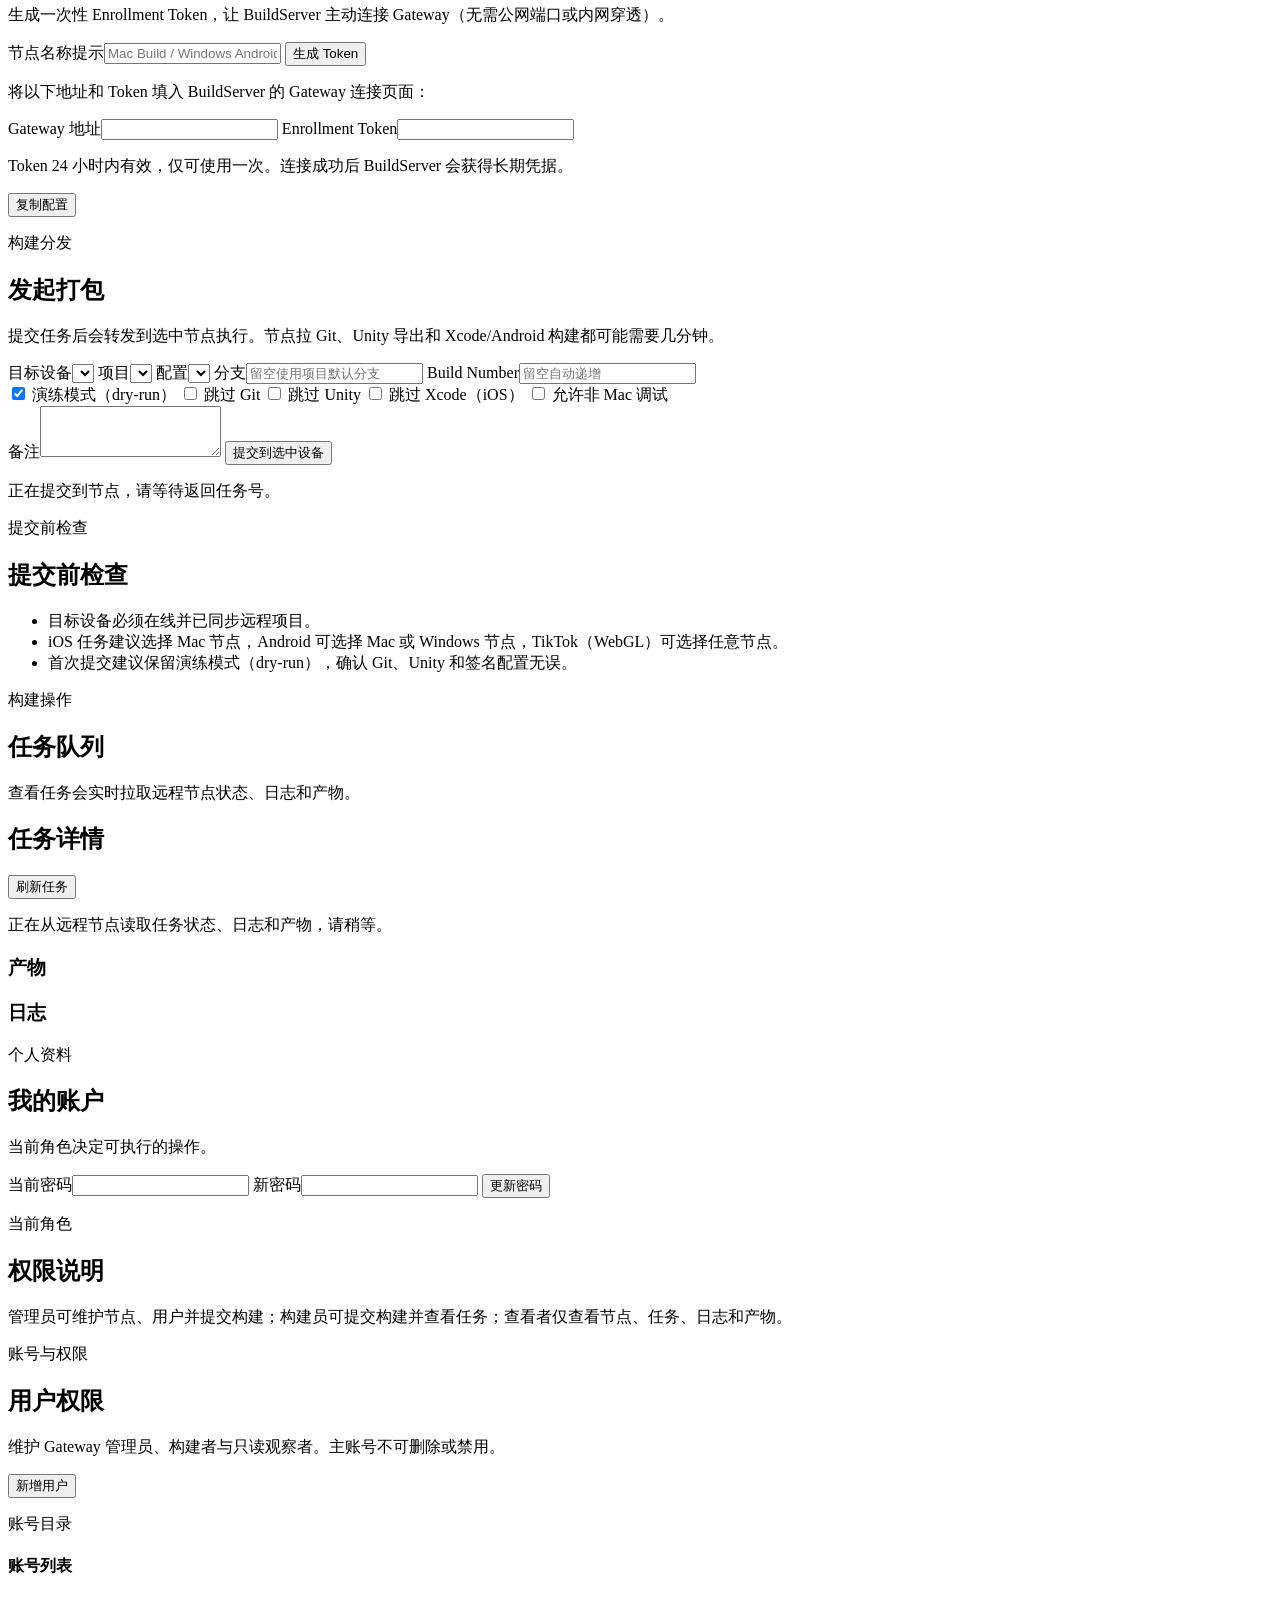
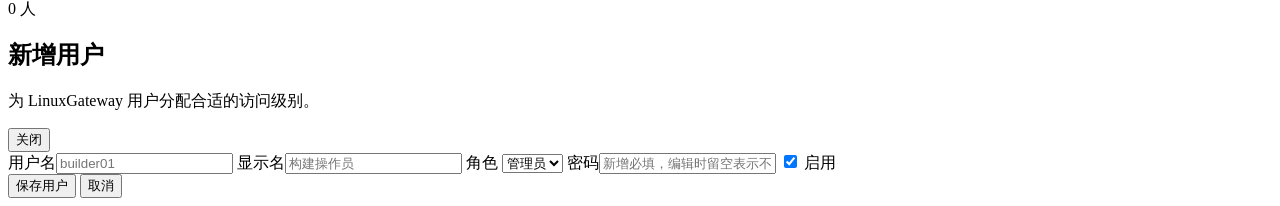
==== commit a9ad2784: "LinuxGateway 对齐 TikTok 平台支持 【后端修复】 - NormalizePlatforms 从硬编码 ios/android 改为使用 GatewayBuildPlatforms." ====
--- a/LinuxGateway/wwwroot/index.html
+++ b/LinuxGateway/wwwroot/index.html
@@ -4,7 +4,7 @@
   <meta charset="utf-8">
   <meta name="viewport" content="width=device-width, initial-scale=1">
   <title>Unity Build Linux Gateway</title>
-  <link rel="stylesheet" href="/styles.css?v=20260624-identity-click">
+  <link rel="stylesheet" href="/styles.css?v=20260813-tiktok-platform">
 </head>
 <body>
   <main id="app">
@@ -122,6 +122,7 @@
               <div class="checks">
                 <label><input id="nodeIos" type="checkbox"> iOS</label>
                 <label><input id="nodeAndroid" type="checkbox"> Android</label>
+                <label><input id="nodeTiktok" type="checkbox"> TikTok</label>
                 <label><input id="nodeEnabled" type="checkbox" checked> 启用</label>
               </div>
               <button id="nodeSaveBtn" type="submit">保存设备</button>
@@ -172,7 +173,7 @@
               <h2>提交前检查</h2>
               <ul class="clean-list">
                 <li>目标设备必须在线并已同步远程项目。</li>
-                <li>iOS 任务建议选择 Mac 节点，Android 可选择 Mac 或 Windows 节点。</li>
+                <li>iOS 任务建议选择 Mac 节点，Android 可选择 Mac 或 Windows 节点，TikTok（WebGL）可选择任意节点。</li>
                 <li>首次提交建议保留演练模式（dry-run），确认 Git、Unity 和签名配置无误。</li>
               </ul>
             </article>
@@ -286,7 +287,7 @@
       </form>
     </div>
   </section>
-  <script src="/runtime.js?v=20260624-continuous-log"></script>
-  <script src="/app.js?v=20260624-identity-click"></script>
+  <script src="/runtime.js?v=20260813-tiktok-platform"></script>
+  <script src="/app.js?v=20260813-tiktok-platform"></script>
 </body>
 </html>
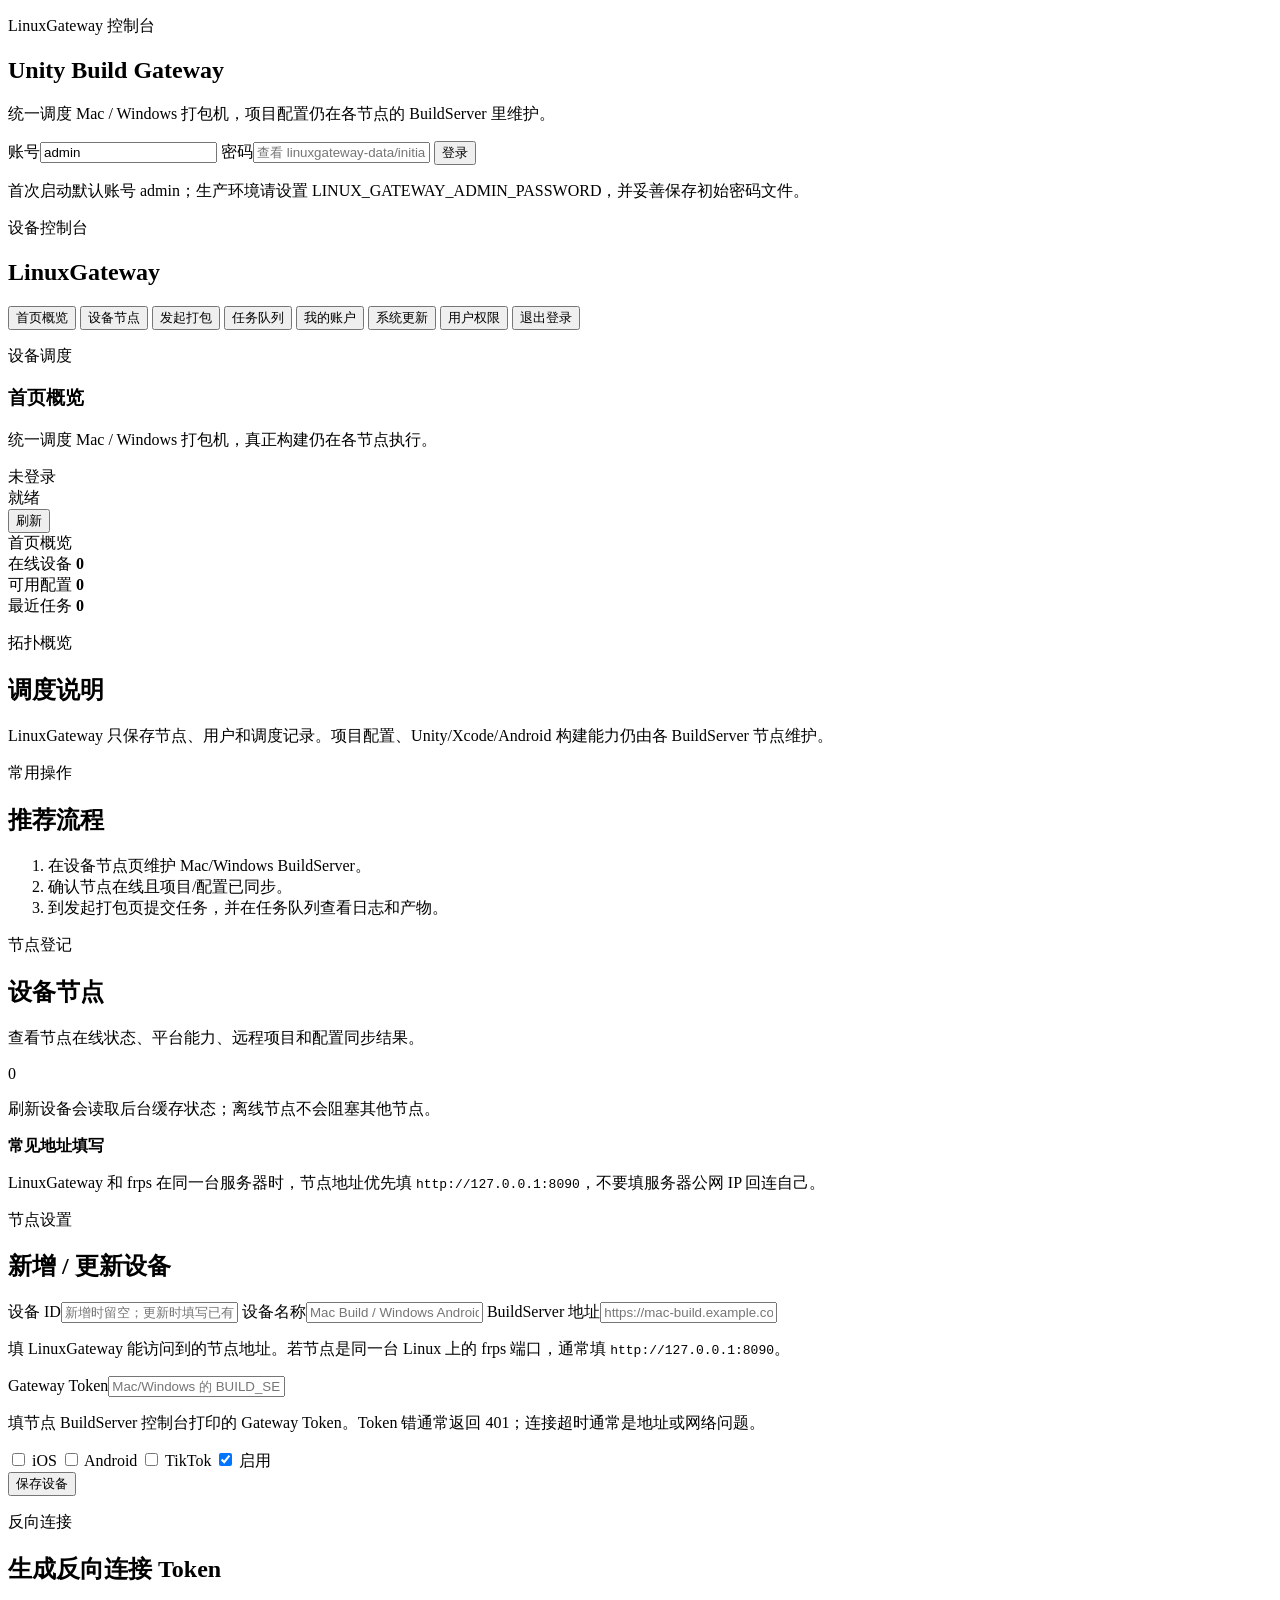
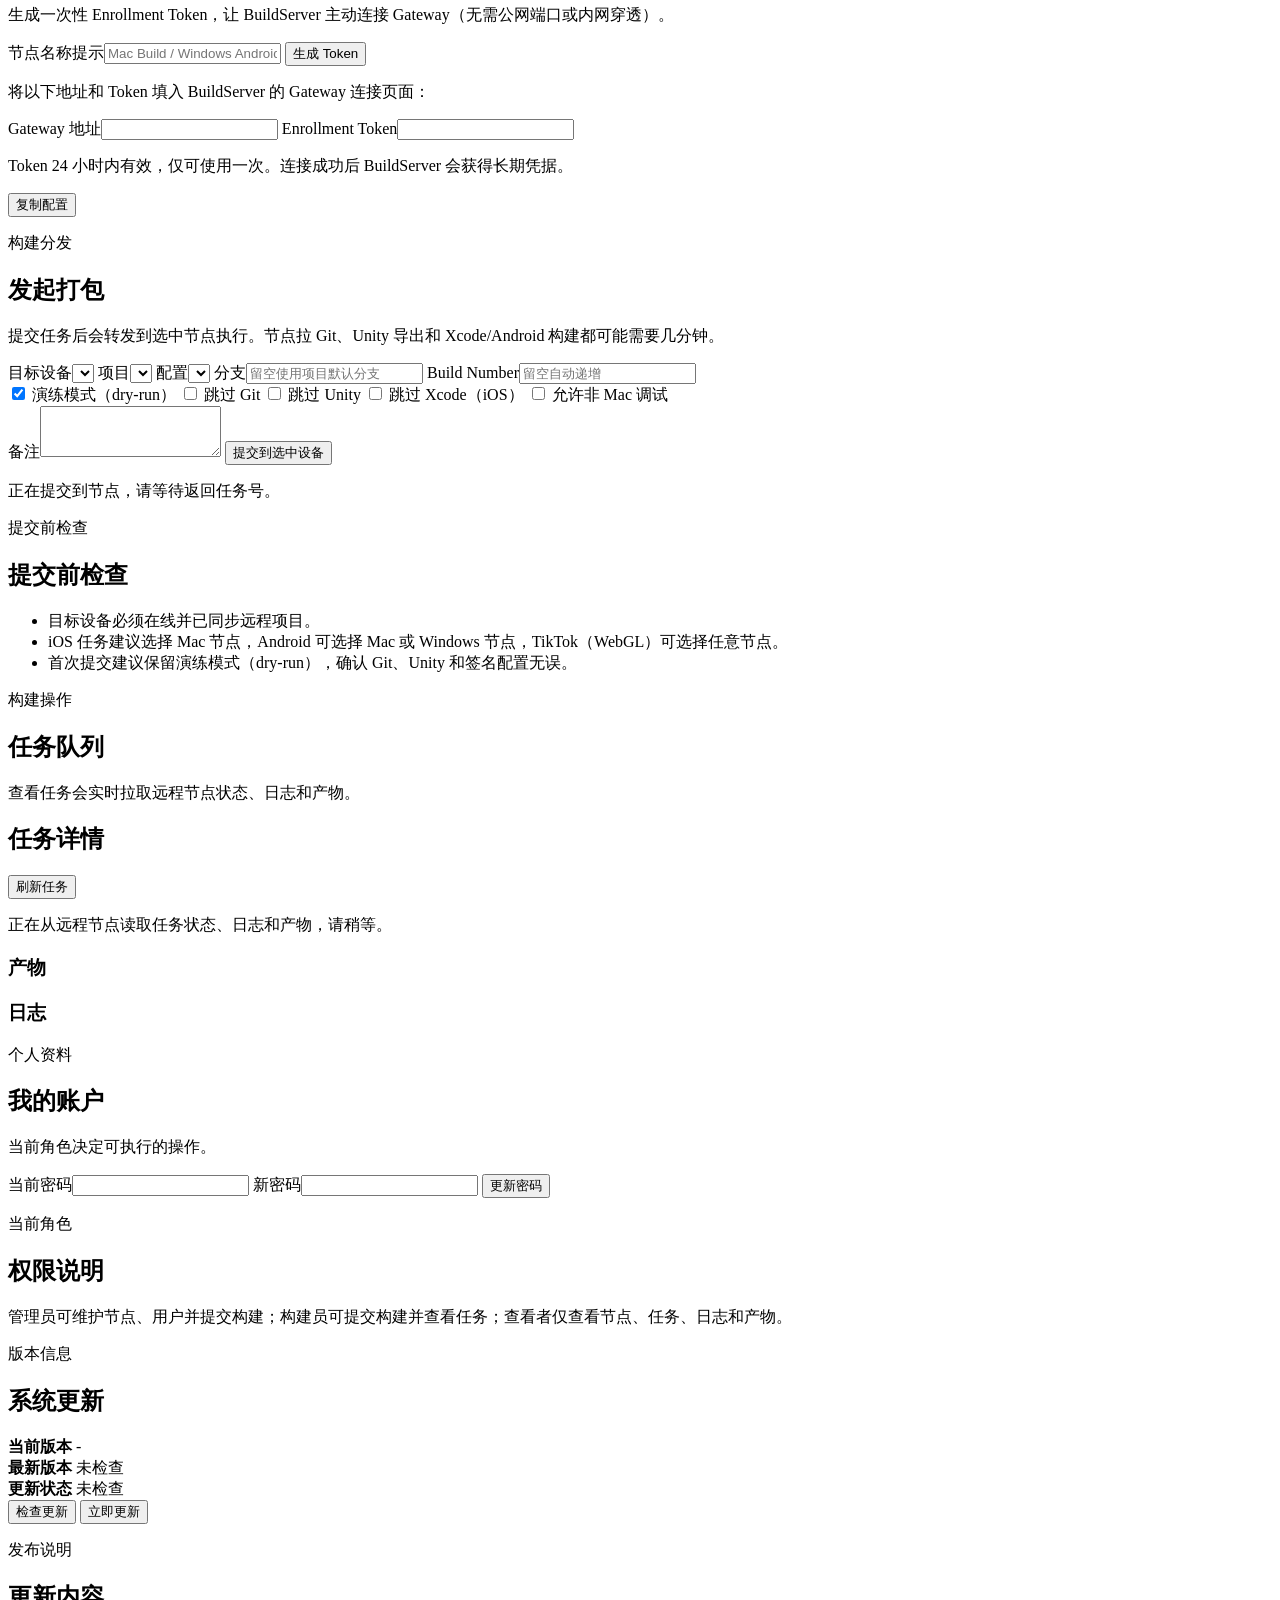
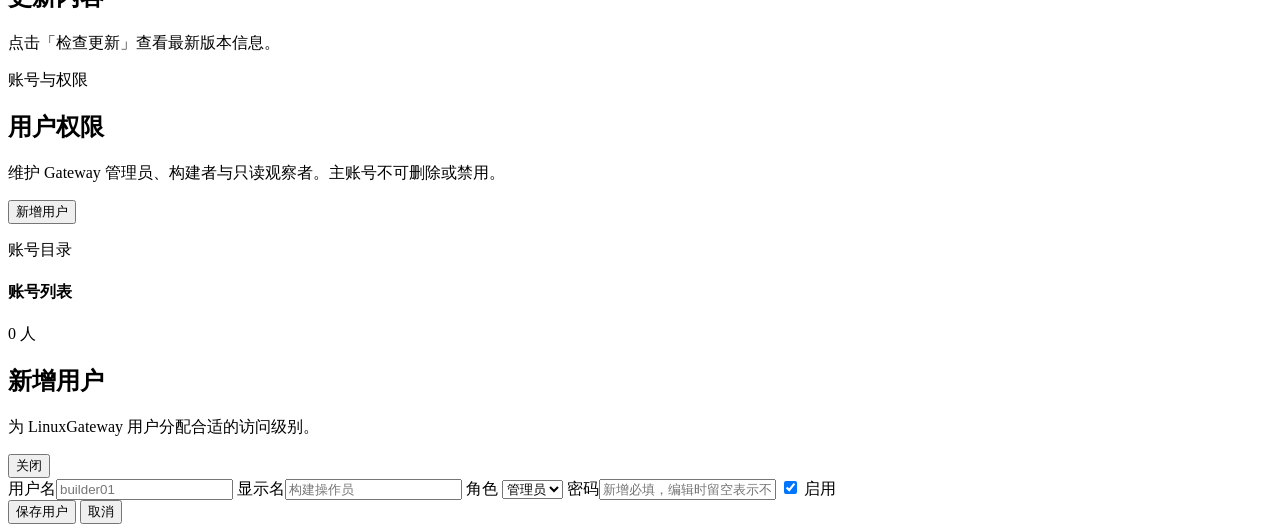
==== commit 6550a16c: "LinuxGateway 新增在线自更新功能 【核心服务】 - 新增 SelfUpdateService：从 Gitee/GitHub Release API 检查最新版本，下载 tar.gz/zip" ====
--- a/LinuxGateway/wwwroot/index.html
+++ b/LinuxGateway/wwwroot/index.html
@@ -4,7 +4,7 @@
   <meta charset="utf-8">
   <meta name="viewport" content="width=device-width, initial-scale=1">
   <title>Unity Build Linux Gateway</title>
-  <link rel="stylesheet" href="/styles.css?v=20260813-tiktok-platform">
+  <link rel="stylesheet" href="/styles.css?v=20260813-self-update">
 </head>
 <body>
   <main id="app">
@@ -32,6 +32,7 @@
         <button data-tab="builds" type="button">发起打包</button>
         <button data-tab="jobs" type="button">任务队列</button>
         <button data-tab="account" type="button">我的账户</button>
+        <button data-tab="update" type="button">系统更新</button>
         <button id="usersNav" data-tab="users" type="button">用户权限</button>
         <button id="logoutBtn" type="button">退出登录</button>
       </aside>
@@ -221,6 +222,42 @@
               <p class="eyebrow">当前角色</p>
               <h2>权限说明</h2>
               <p class="hint">管理员可维护节点、用户并提交构建；构建员可提交构建并查看任务；查看者仅查看节点、任务、日志和产物。</p>
+            </article>
+          </section>
+        </section>
+
+        <section id="updateTab" class="tab hidden">
+          <section class="grid">
+            <article class="panel">
+              <p class="eyebrow">版本信息</p>
+              <h2>系统更新</h2>
+              <div class="update-info">
+                <div class="update-row">
+                  <strong>当前版本</strong>
+                  <span id="currentVersion" class="version-badge">-</span>
+                </div>
+                <div class="update-row">
+                  <strong>最新版本</strong>
+                  <span id="latestVersion" class="version-badge">未检查</span>
+                </div>
+                <div class="update-row">
+                  <strong>更新状态</strong>
+                  <span id="updateStatus" class="status Unknown">未检查</span>
+                </div>
+              </div>
+              <div class="update-actions">
+                <button id="checkUpdateBtn" type="button">检查更新</button>
+                <button id="applyUpdateBtn" type="button" class="hidden">立即更新</button>
+              </div>
+              <p id="updateMessage" class="hint"></p>
+            </article>
+
+            <article class="panel">
+              <p class="eyebrow">发布说明</p>
+              <h2>更新内容</h2>
+              <div id="releaseNotes" class="release-notes">
+                <p class="hint">点击「检查更新」查看最新版本信息。</p>
+              </div>
             </article>
           </section>
         </section>
@@ -287,7 +324,7 @@
       </form>
     </div>
   </section>
-  <script src="/runtime.js?v=20260813-tiktok-platform"></script>
-  <script src="/app.js?v=20260813-tiktok-platform"></script>
+  <script src="/runtime.js?v=20260813-self-update"></script>
+  <script src="/app.js?v=20260813-self-update"></script>
 </body>
 </html>
